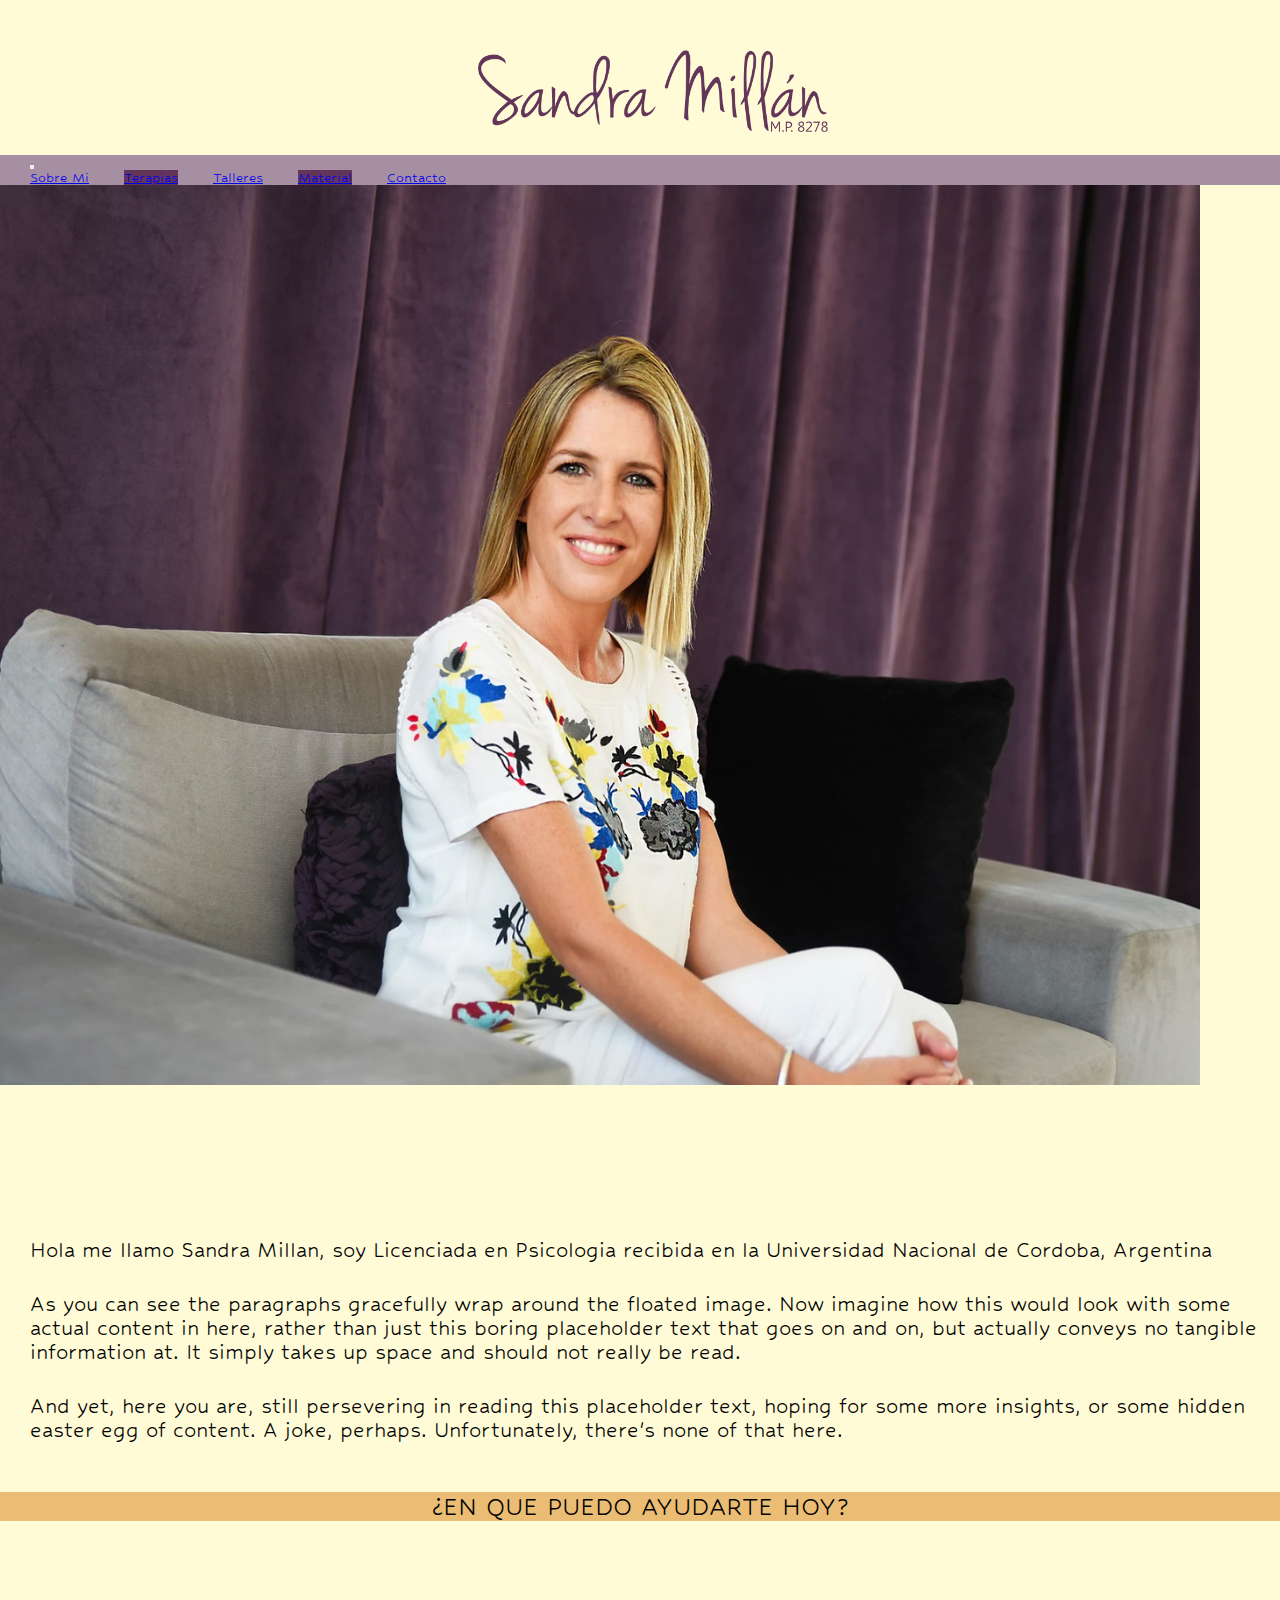
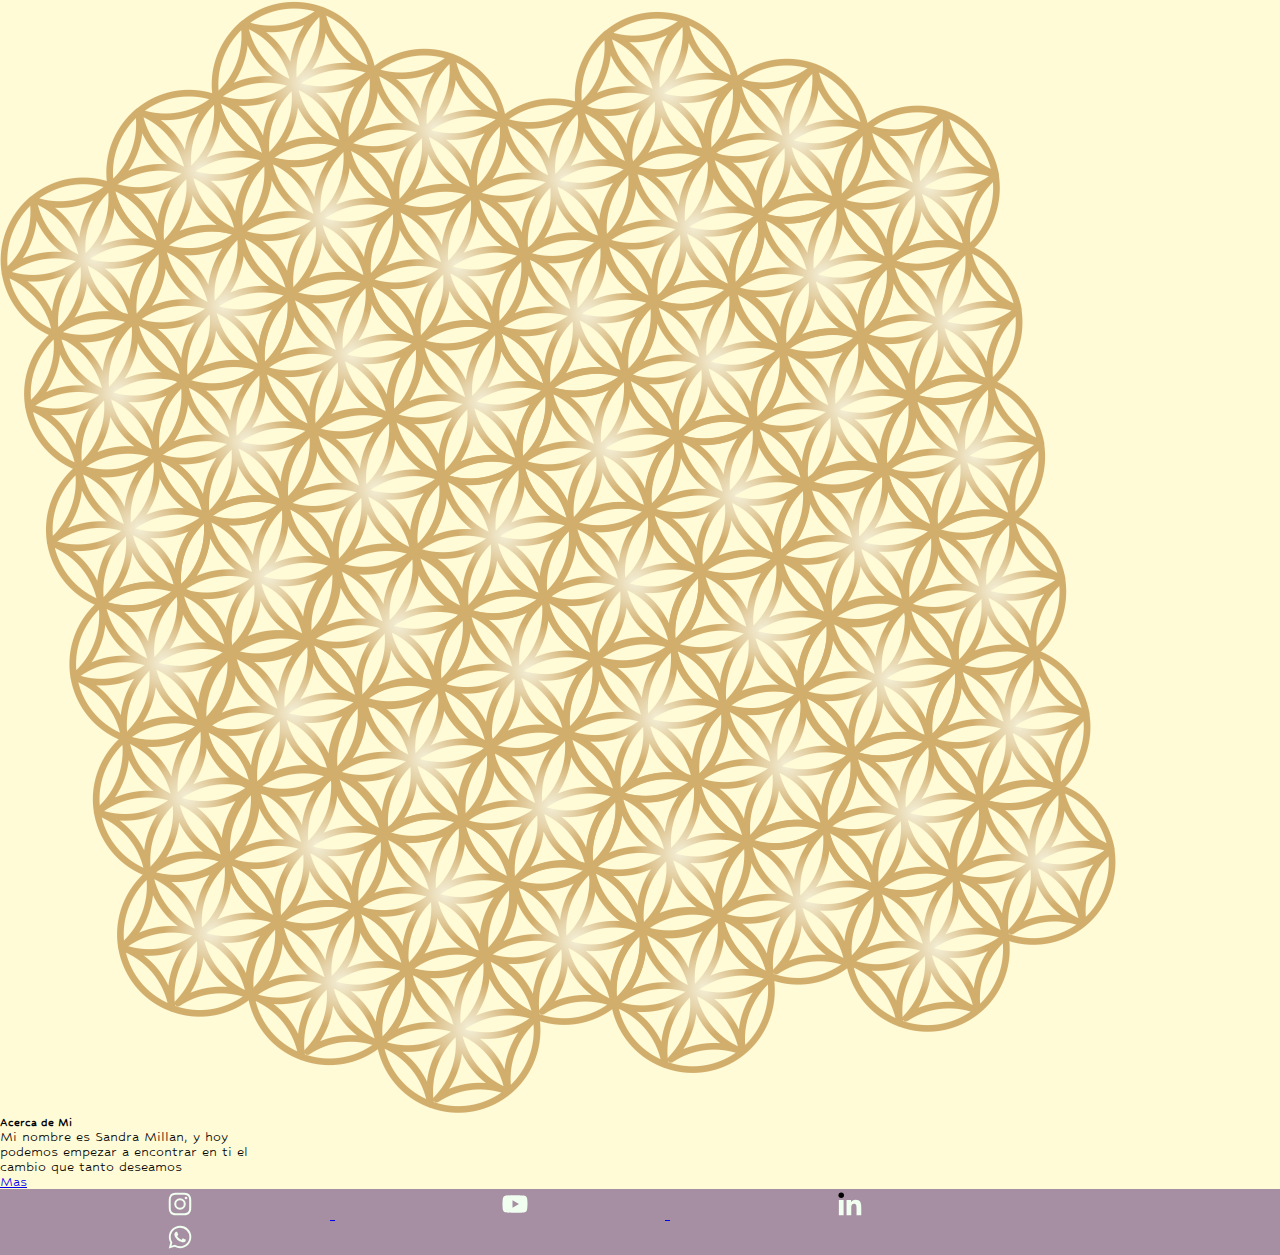
==== index.html @ e8ee353b "Add files via upload" ====
<!DOCTYPE html>
<html lang="es">

<head>
    <meta charset="UTF-8">
    <meta http-equiv="X-UA-Compatible" content="IE=edge">
    <meta name="viewport" content="width=device-width, initial-scale=1.0">
    <title>Sandra Millan</title>
    <link href="https://cdn.jsdelivr.net/npm/bootstrap@5.1.3/dist/css/bootstrap.min.css" rel="stylesheet"
        integrity="sha384-1BmE4kWBq78iYhFldvKuhfTAU6auU8tT94WrHftjDbrCEXSU1oBoqyl2QvZ6jIW3" crossorigin="anonymous">
    <link rel="stylesheet" href="./Estilo/style.css">
    <link rel="preconnect" href="https://fonts.googleapis.com">
    <link rel="preconnect" href="https://fonts.gstatic.com" crossorigin>
    <link href="https://fonts.googleapis.com/css2?family=Hubballi&display=swap" rel="stylesheet">



</head>

<body>

    <!-- <header class="encabezado">
        <nav class="navbar navbar-expand-lg navbar-dark bg-light">

            <div class="collapse navbar-collapse" id="navbarNav" style="background-color: #A78FA3;">


                <ul class="navbar-nav">

                    <a class="navbar-brand" href="./index.html">
                        <img src="Imagenes/SAN firmapixeles.png" alt="Firma Sandra" width="200"
                            class="rounded float-start mx-auto">

                    </a>
                    <li class="nav-item">
                        <a class="nav-link active" aria-current="page" href=".//Paginas/sobremi.html">Sobre Mi</a>
                    </li>
                    <li class="nav-item">
                        <a class="nav-link active" aria-current="page" href=".//Paginas/terapias.html">Terapias</a>
                    </li>
                    <li class="nav-item">
                        <a class="nav-link active" aria-current="page" href=".//Paginas/talleres.html">Talleres</a>
                    </li>
                    <li class="nav-item">
                        <a class="nav-link active" aria-current="page" href=".//Paginas/materiales.html">Material</a>
                    </li>
                    <li class="nav-item">
                        <a class="nav-link active" aria-current="page" href=".//Paginas/contacto.html">Contacto</a>
                    </li>

                    <img src="./Imagenes/SANflor degarade.png" alt="Forma1" width="50px" class="firmasan">

                </ul>
            </div>
        </nav>
    </header> -->

    <div class="layoutGrilla">
        <header>
            <a href="./index.html">
                <img class= "firmaSan"src="./Imagenes/SAN firmapixeles.png" alt="Firma San" class="img-fluid">
            </a>

            <nav class="navbar navbar-expand-lg navbar-light bg-light navbar navbar-dark">
                <div class="container" style="background-color: #A78FA3">
                    <a class="navbar-brand d-none" href="#"></a>
                    <button class="navbar-toggler" type="button" data-bs-toggle="collapse"
                        data-bs-target="#navbarNavAltMarkup" aria-controls="navbarNavAltMarkup" aria-expanded="false"
                        aria-label="Toggle navigation">
                        <span class="navbar-toggler-icon"></span>
                    </button>
                    <div class="collapse navbar-collapse" id="navbarNavAltMarkup">
                        <div class="navbar-nav">
                            <a class="nav-link text-center" aria-current="page" href="./Paginas/sobremi.html">Sobre Mi</a>
                            <a class="nav-link  text-center" style="background-color: #633659;" href="./Paginas/terapias.html">Terapias</a>
                            <a class="nav-link text-center" href="./Paginas/talleres.html">Talleres</a>
                            <a class="nav-link text-center" style="background-color: #633659;" href="./Paginas/materiales.html">Material</a>
                            <a class="nav-link" href="./Paginas/contacto.html">Contacto</a>
                        </div>
                    </div>
                </div>
            </nav>
        </header>
    </div>    
    <main>

        <section>
            <div class="clearfix">
                <img src="./Imagenes/sandra1.png" class="col-md-6 float-md-end mb-3 ms-md-3" alt="Sandra 1">

                <p class="parrafo1">
                    Hola me llamo Sandra Millan, soy Licenciada en Psicologia recibida en la Universidad Nacional de
                    Cordoba, Argentina
                </p>

                <p class="parrafo2">
                    As you can see the paragraphs gracefully wrap around the floated image. Now imagine how this would
                    look with some actual content in here, rather than just this boring placeholder text that goes on
                    and on, but actually conveys no tangible information at. It simply takes up space and should not
                    really be read.
                </p>

                <p class="parrafo3">
                    And yet, here you are, still persevering in reading this placeholder text, hoping for some more
                    insights, or some hidden easter egg of content. A joke, perhaps. Unfortunately, there's none of that
                    here.
                </p>
            </div>
        </section>

        <div class="enque">¿EN QUE PUEDO AYUDARTE HOY?</div>
    
                <div class="sobreMi">
                    <div class="mx-center">
                        
                            <div class="card" style="width: 18rem;">
                                <img src="./Imagenes/SANdorada textura1.png" class="card-img-top" alt="Geometria Sagrada">
                                <div class="card-body">
                                    <h5 class="card-title">Acerca de Mi</h5>
                                    <p class="card-text">Mi nombre es Sandra Millan, y hoy podemos empezar a encontrar en ti el cambio que tanto deseamos</p>
                                    <a href="./Paginas/sobremi.html" class="btn btn-primary">Mas</a>
                                </div>
                            </div>
                        
                    </div>
                </div>
                <!-- CARROUSEL -->
                <!-- <div id="carouselExampleCaptions" class="carousel slide" data-bs-ride="carousel">
                    <div class="carousel-indicators">
                      <button type="button" data-bs-target="#carouselExampleCaptions" data-bs-slide-to="0" class="active" aria-current="true" aria-label="Slide 1"></button>
                      <button type="button" data-bs-target="#carouselExampleCaptions" data-bs-slide-to="1" aria-label="Slide 2"></button>
                      <button type="button" data-bs-target="#carouselExampleCaptions" data-bs-slide-to="2" aria-label="Slide 3"></button>
                    </div>
                    <div class="carousel-inner">
                      <div class="carousel-item active">
                        <img src="./Imagenes/SANbase222pixeles.png" class="d-block w-100" alt="...">
                        <div class="carousel-caption d-none d-md-block">
                          <h5 sty>FRASES</h5>
                          <p>Eres el arquitecto de tu propia realidad, no te conviertas</p>
                        </div>
                      </div>
                      <div class="carousel-item">
                        <img src="./Imagenes/SANbase222pixeles.png" class="d-block w-100" alt="...">
                        <div class="carousel-caption d-none d-md-block">
                          <h5>Second slide label</h5>
                          <p>Some representative placeholder content for the second slide.</p>
                        </div>
                      </div>
                      <div class="carousel-item">
                        <img src="./Imagenes/SANbase222pixeles.png" class="d-block w-100" alt="...">
                        <div class="carousel-caption d-none d-md-block">
                          <h5>Third slide label</h5>
                          <p>Some representative placeholder content for the third slide.</p>
                        </div>
                      </div>
                    </div>
                    <button class="carousel-control-prev" type="button" data-bs-target="#carouselExampleCaptions" data-bs-slide="prev">
                      <span class="carousel-control-prev-icon" aria-hidden="true"></span>
                      <span class="visually-hidden">Previous</span>
                    </button>
                    <button class="carousel-control-next" type="button" data-bs-target="#carouselExampleCaptions" data-bs-slide="next">
                      <span class="carousel-control-next-icon" aria-hidden="true"></span>
                      <span class="visually-hidden">Next</span>
                    </button>
                  </div> -->
    </main>
    <!-- AQUI COMIENZA EL FOOTER -->
    <footer class="text-white" style="background-color: #A78FA3">
        <div class="conteiner">
            <nav class="col">
                <a href="https://www.instagram.com/lic_sandra_millan/?hl=es-la">
                    <svg xmlns="http://www.w3.org/2000/svg" width="24" height="24" viewBox="0 0 24 24"
                        style="fill: rgb(247, 247, 247);transform: msFilter">
                        <path
                            d="M11.999 7.377a4.623 4.623 0 1 0 0 9.248 4.623 4.623 0 0 0 0-9.248zm0 7.627a3.004 3.004 0 1 1 0-6.008 3.004 3.004 0 0 1 0 6.008z">
                        </path>
                        <circle cx="16.806" cy="7.207" r="1.078"></circle>
                        <path
                            d="M20.533 6.111A4.605 4.605 0 0 0 17.9 3.479a6.606 6.606 0 0 0-2.186-.42c-.963-.042-1.268-.054-3.71-.054s-2.755 0-3.71.054a6.554 6.554 0 0 0-2.184.42 4.6 4.6 0 0 0-2.633 2.632 6.585 6.585 0 0 0-.419 2.186c-.043.962-.056 1.267-.056 3.71 0 2.442 0 2.753.056 3.71.015.748.156 1.486.419 2.187a4.61 4.61 0 0 0 2.634 2.632 6.584 6.584 0 0 0 2.185.45c.963.042 1.268.055 3.71.055s2.755 0 3.71-.055a6.615 6.615 0 0 0 2.186-.419 4.613 4.613 0 0 0 2.633-2.633c.263-.7.404-1.438.419-2.186.043-.962.056-1.267.056-3.71s0-2.753-.056-3.71a6.581 6.581 0 0 0-.421-2.217zm-1.218 9.532a5.043 5.043 0 0 1-.311 1.688 2.987 2.987 0 0 1-1.712 1.711 4.985 4.985 0 0 1-1.67.311c-.95.044-1.218.055-3.654.055-2.438 0-2.687 0-3.655-.055a4.96 4.96 0 0 1-1.669-.311 2.985 2.985 0 0 1-1.719-1.711 5.08 5.08 0 0 1-.311-1.669c-.043-.95-.053-1.218-.053-3.654 0-2.437 0-2.686.053-3.655a5.038 5.038 0 0 1 .311-1.687c.305-.789.93-1.41 1.719-1.712a5.01 5.01 0 0 1 1.669-.311c.951-.043 1.218-.055 3.655-.055s2.687 0 3.654.055a4.96 4.96 0 0 1 1.67.311 2.991 2.991 0 0 1 1.712 1.712 5.08 5.08 0 0 1 .311 1.669c.043.951.054 1.218.054 3.655 0 2.436 0 2.698-.043 3.654h-.011z">
                        </path>
                    </svg>
                </a>
                <a href="https://www.youtube.com/channel/UCzfjyy29Os_QLKEKeTalNIg" target="_blank">
                    <svg xmlns="http://www.w3.org/2000/svg" width="24" height="24" viewBox="0 0 24 24"
                        style="fill: rgba(0, 0, 0, 1);transform: msFilter">
                        <path
                            d="M21.593 7.203a2.506 2.506 0 0 0-1.762-1.766C18.265 5.007 12 5 12 5s-6.264-.007-7.831.404a2.56 2.56 0 0 0-1.766 1.778c-.413 1.566-.417 4.814-.417 4.814s-.004 3.264.406 4.814c.23.857.905 1.534 1.763 1.765 1.582.43 7.83.437 7.83.437s6.265.007 7.831-.403a2.515 2.515 0 0 0 1.767-1.763c.414-1.565.417-4.812.417-4.812s.02-3.265-.407-4.831zM9.996 15.005l.005-6 5.207 3.005-5.212 2.995z">
                        </path>
                    </svg>
                </a>
                <a href="https://www.linkedin.com/in/sandra-millan-aa9677109/" target="_blank">
                    <svg xmlns="http://www.w3.org/2000/svg" width="24" height="24" viewBox="0 0 24 24"
                        style="fill: rgba(0, 0, 0, 1);transform: msFilter">
                        <circle cx="4.983" cy="5.009" r="2.188"></circle>
                        <path
                            d="M9.237 8.855v12.139h3.769v-6.003c0-1.584.298-3.118 2.262-3.118 1.937 0 1.961 1.811 1.961 3.218v5.904H21v-6.657c0-3.27-.704-5.783-4.526-5.783-1.835 0-3.065 1.007-3.568 1.96h-.051v-1.66H9.237zm-6.142 0H6.87v12.139H3.095z">
                        </path>
                    </svg>
                </a>
                <a href="https://wa.we/543513298689" target="_blank">
                    <svg xmlns="http://www.w3.org/2000/svg" width="24" height="24" viewBox="0 0 24 24"
                        style="fill: rgba(0, 0, 0, 1);transform: msFilter">
                        <path fill-rule="evenodd" clip-rule="evenodd"
                            d="M18.403 5.633A8.919 8.919 0 0 0 12.053 3c-4.948 0-8.976 4.027-8.978 8.977 0 1.582.413 3.126 1.198 4.488L3 21.116l4.759-1.249a8.981 8.981 0 0 0 4.29 1.093h.004c4.947 0 8.975-4.027 8.977-8.977a8.926 8.926 0 0 0-2.627-6.35m-6.35 13.812h-.003a7.446 7.446 0 0 1-3.798-1.041l-.272-.162-2.824.741.753-2.753-.177-.282a7.448 7.448 0 0 1-1.141-3.971c.002-4.114 3.349-7.461 7.465-7.461a7.413 7.413 0 0 1 5.275 2.188 7.42 7.42 0 0 1 2.183 5.279c-.002 4.114-3.349 7.462-7.461 7.462m4.093-5.589c-.225-.113-1.327-.655-1.533-.73-.205-.075-.354-.112-.504.112s-.58.729-.711.879-.262.168-.486.056-.947-.349-1.804-1.113c-.667-.595-1.117-1.329-1.248-1.554s-.014-.346.099-.458c.101-.1.224-.262.336-.393.112-.131.149-.224.224-.374s.038-.281-.019-.393c-.056-.113-.505-1.217-.692-1.666-.181-.435-.366-.377-.504-.383a9.65 9.65 0 0 0-.429-.008.826.826 0 0 0-.599.28c-.206.225-.785.767-.785 1.871s.804 2.171.916 2.321c.112.15 1.582 2.415 3.832 3.387.536.231.954.369 1.279.473.537.171 1.026.146 1.413.089.431-.064 1.327-.542 1.514-1.066.187-.524.187-.973.131-1.067-.056-.094-.207-.151-.43-.263">
                        </path>
                    </svg>
                </a>
            </nav>
        </div>

    </footer>
    <!-- ACA TERMINA EL FOOTER -->
    <script src="https://cdn.jsdelivr.net/npm/@popperjs/core@2.10.2/dist/umd/popper.min.js"
        integrity="sha384-7+zCNj/IqJ95wo16oMtfsKbZ9ccEh31eOz1HGyDuCQ6wgnyJNSYdrPa03rtR1zdB"
        crossorigin="anonymous"></script>
    <script src="https://cdn.jsdelivr.net/npm/bootstrap@5.1.3/dist/js/bootstrap.min.js"
        integrity="sha384-QJHtvGhmr9XOIpI6YVutG+2QOK9T+ZnN4kzFN1RtK3zEFEIsxhlmWl5/YESvpZ13"
        crossorigin="anonymous"></script>
</body>

</html>
---- Estilo/style.css ----
*{
    margin: 0;
    padding: 0;
    font-family: 'Hubballi', cursive;
    
}


body{
    background-color: #FFFBD6;
}

.container1{
    background-color: #EBBC74;
}

.firmaSan{
    margin-left: 35%;
    width: 350px;
}


footer svg{
    width: 300px;
    height: 30px;
    margin-left: 30px;
}

footer svg path{
    fill  :honeydew;
}

footer svg path:hover{
    fill  :black;
}
 
header a{
    width: 300px;
    height: 40px;
    margin-left: 30px;
}

header img{
    margin-top: 50px;
    margin-bottom: 20px;
}

.parrafo1{
    margin-top: 150px;
    margin-left: 30px;
    font-size: 25px;
    font-weight: 15px;

}

.parrafo2{
    margin-top: 30px;
    margin-left: 30px;
    font-size: 25px;
    font-weight: 15px;

}

.parrafo3{
    margin-top: 30px;
    margin-left: 30px;
    font-size: 25px;
    font-weight: 15px;
}

.enque{
    background-color: #EBBC74;
    font-size: 30px;
    text-align: center;
    margin-top: 50px;
    margin-bottom: 80px;
    align-items: center;
}

.titulo1{
    margin-top: 100px;
    margin-bottom: 1px;
    text-align: center;
    font-size: 50px;
}
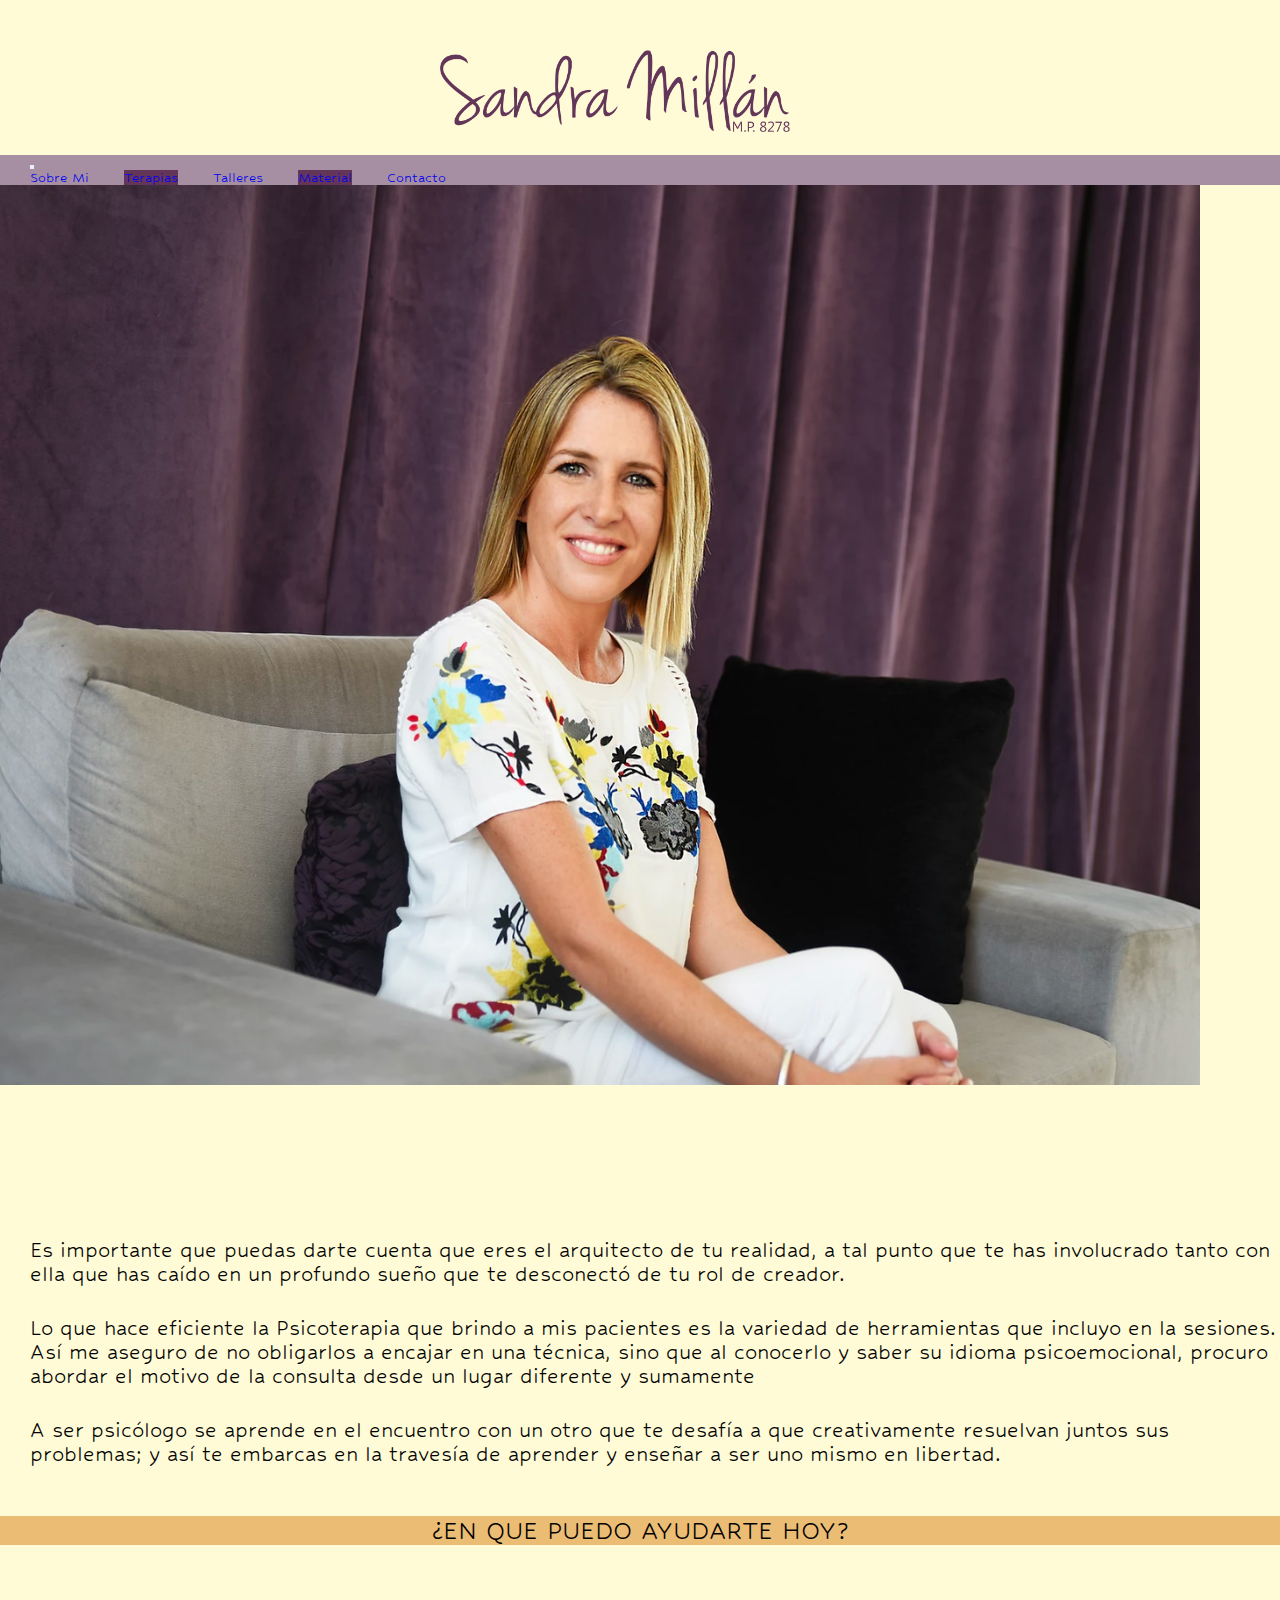
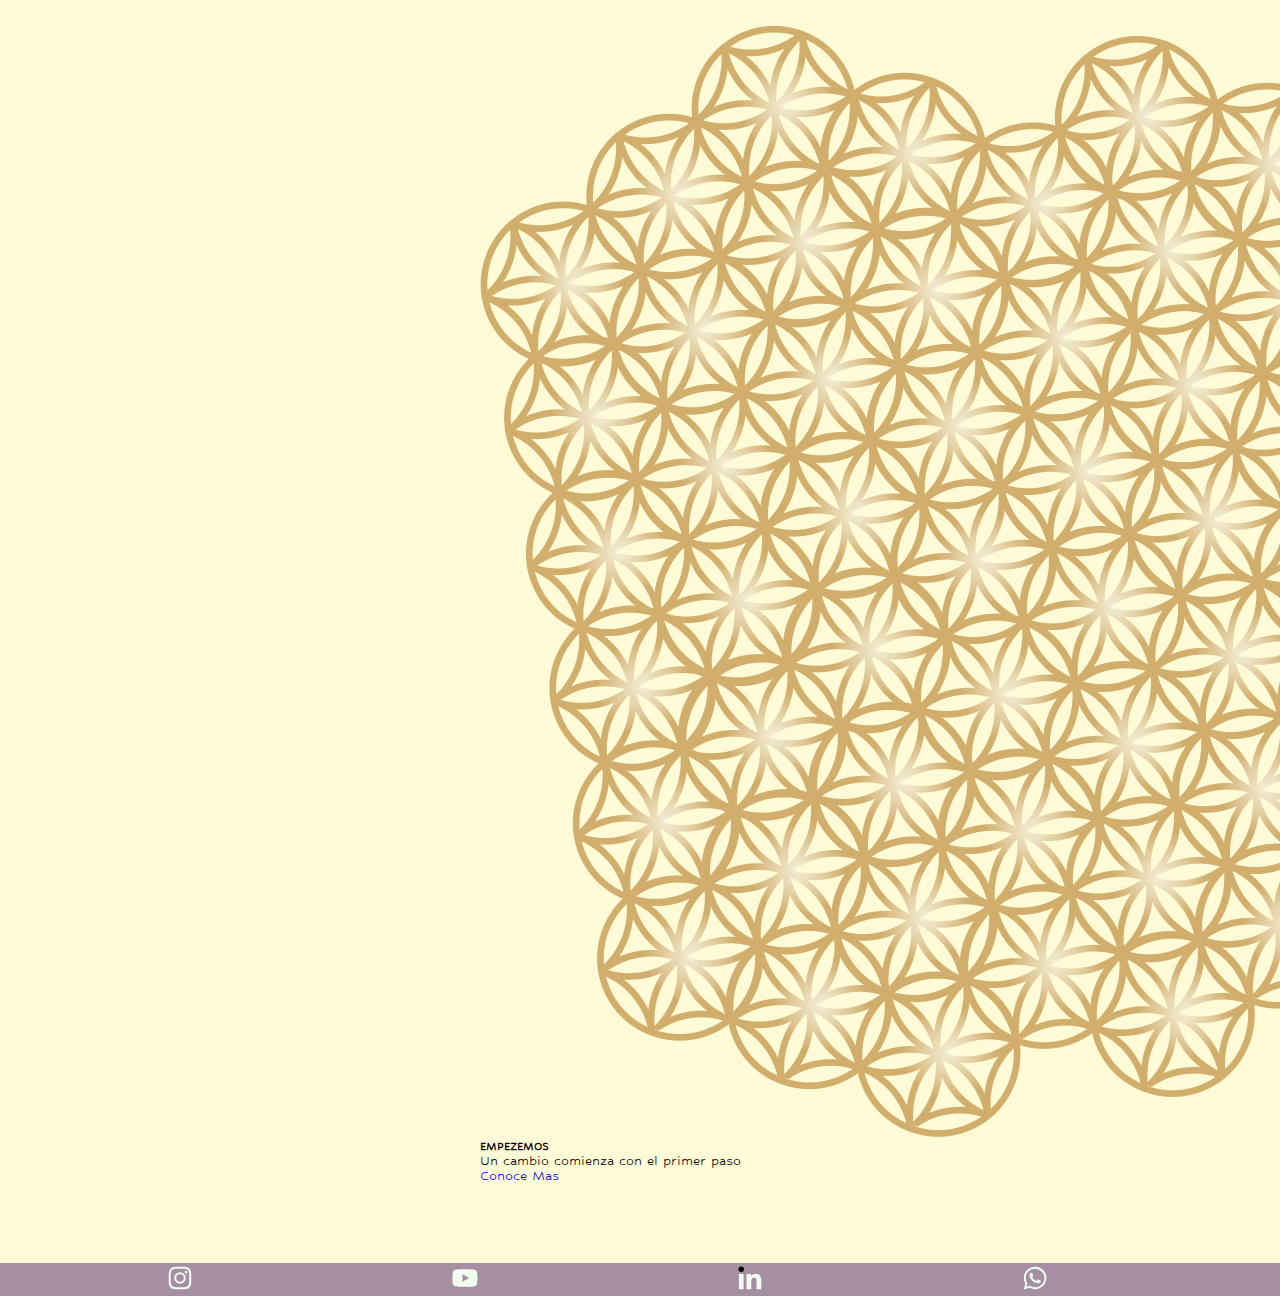
==== commit cfe32c14: "nuevo cambio" ====
--- a/index.html
+++ b/index.html
@@ -89,21 +89,15 @@
                 <img src="./Imagenes/sandra1.png" class="col-md-6 float-md-end mb-3 ms-md-3" alt="Sandra 1">
 
                 <p class="parrafo1">
-                    Hola me llamo Sandra Millan, soy Licenciada en Psicologia recibida en la Universidad Nacional de
-                    Cordoba, Argentina
+                    Es importante que puedas darte cuenta que eres el arquitecto de tu realidad, a tal punto que te has involucrado tanto con ella que has caído en un profundo sueño que te desconectó de tu rol de creador.
                 </p>
 
                 <p class="parrafo2">
-                    As you can see the paragraphs gracefully wrap around the floated image. Now imagine how this would
-                    look with some actual content in here, rather than just this boring placeholder text that goes on
-                    and on, but actually conveys no tangible information at. It simply takes up space and should not
-                    really be read.
+                    Lo que hace eficiente la Psicoterapia que brindo a mis pacientes es la variedad de herramientas que incluyo en la sesiones. Así me aseguro de no obligarlos a encajar en una técnica, sino que al conocerlo y saber su idioma psicoemocional, procuro abordar el motivo de la consulta desde un lugar diferente y sumamente
                 </p>
 
                 <p class="parrafo3">
-                    And yet, here you are, still persevering in reading this placeholder text, hoping for some more
-                    insights, or some hidden easter egg of content. A joke, perhaps. Unfortunately, there's none of that
-                    here.
+                    A ser psicólogo se aprende en el encuentro con un otro que te desafía a que creativamente resuelvan juntos sus problemas; y así te embarcas en la travesía de aprender y enseñar a ser uno mismo en libertad. 
                 </p>
             </div>
         </section>
@@ -116,9 +110,9 @@
                             <div class="card" style="width: 18rem;">
                                 <img src="./Imagenes/SANdorada textura1.png" class="card-img-top" alt="Geometria Sagrada">
                                 <div class="card-body">
-                                    <h5 class="card-title">Acerca de Mi</h5>
-                                    <p class="card-text">Mi nombre es Sandra Millan, y hoy podemos empezar a encontrar en ti el cambio que tanto deseamos</p>
-                                    <a href="./Paginas/sobremi.html" class="btn btn-primary">Mas</a>
+                                    <h5 class="card-title">EMPEZEMOS</h5>
+                                    <p class="card-text">Un cambio comienza con el primer paso</p>
+                                    <a href="./Paginas/terapias.html" class="btn btn-primary">Conoce Mas</a>
                                 </div>
                             </div>
                         
--- a/Estilo/style.css
+++ b/Estilo/style.css
@@ -2,7 +2,6 @@
     margin: 0;
     padding: 0;
     font-family: 'Hubballi', cursive;
-    
 }
 
 
@@ -15,15 +14,15 @@
 }
 
 .firmaSan{
-    margin-left: 35%;
+    margin-left: 32%;
     width: 350px;
 }
 
 
 footer svg{
-    width: 300px;
+    width: 200px;
     height: 30px;
-    margin-left: 30px;
+    margin-left: 80px;
 }
 
 footer svg path{
@@ -33,9 +32,9 @@
 footer svg path:hover{
     fill  :black;
 }
- 
+
 header a{
-    width: 300px;
+    width: 200px;
     height: 40px;
     margin-left: 30px;
 }
@@ -82,4 +81,95 @@
     margin-bottom: 1px;
     text-align: center;
     font-size: 50px;
-}+}
+
+.card{
+    margin: 20px 50px 80px 480px;
+}
+
+.terapiasTitulo{
+    text-align: center;
+    margin-top: 50px;
+    margin-bottom: 50px;
+}
+
+footer{
+    margin-top: 50px;
+}
+
+.divTalleres{
+    background-color:#EBBC74;
+    display: flex;
+    flex-direction: column;
+    align-items: center;
+    flex-wrap: nowrap;
+}
+
+.Boton1{
+    text-decoration: none;
+    width: 10px; 
+    flex-direction: column;
+    background-color: #633659;
+    width: 200px; 
+    margin-top: 30px;
+    border-radius: 2px;
+    box-shadow: 0 0 15px 0 white;
+    text-align: center;
+    font-size: 20px;
+    font-weight: 10px;
+}
+
+.Boton2{
+    text-decoration: none;
+    width: 10px;
+    flex-direction: column; 
+    background-color: #A78FA3;
+    width: 200px;
+    margin-top: 30px;
+    border-radius: 2px;
+    box-shadow: 0 0 15px 0 white;
+    text-align: center;
+    margin-bottom: 30px;
+    font-size: 20px;
+    font-weight: 10px;
+}
+
+.MasInformacion{
+    margin-top: 100px;
+    text-align: center;
+}
+
+a{
+    text-decoration: none;
+}
+
+.formulario{
+    margin: 100px 50px 100px 300px;
+    text-align: center;
+}
+
+.formulario button{
+    margin-left: -250px;
+}
+
+.pMateriales{
+
+    font-size: 20px;
+    font-weight: 10px;
+    text-align: center;
+    background-color: #A78FA3;
+    border-radius: 5px;
+    margin: 10px 20px 10px 20px;
+}
+
+iframe{
+    width: 500px;
+    height: 400px;
+    margin-left: 375px;
+}
+
+.titulosMateriales{
+    text-align: center;
+    font-size: 25px;
+    margin-top: 50px;
+}
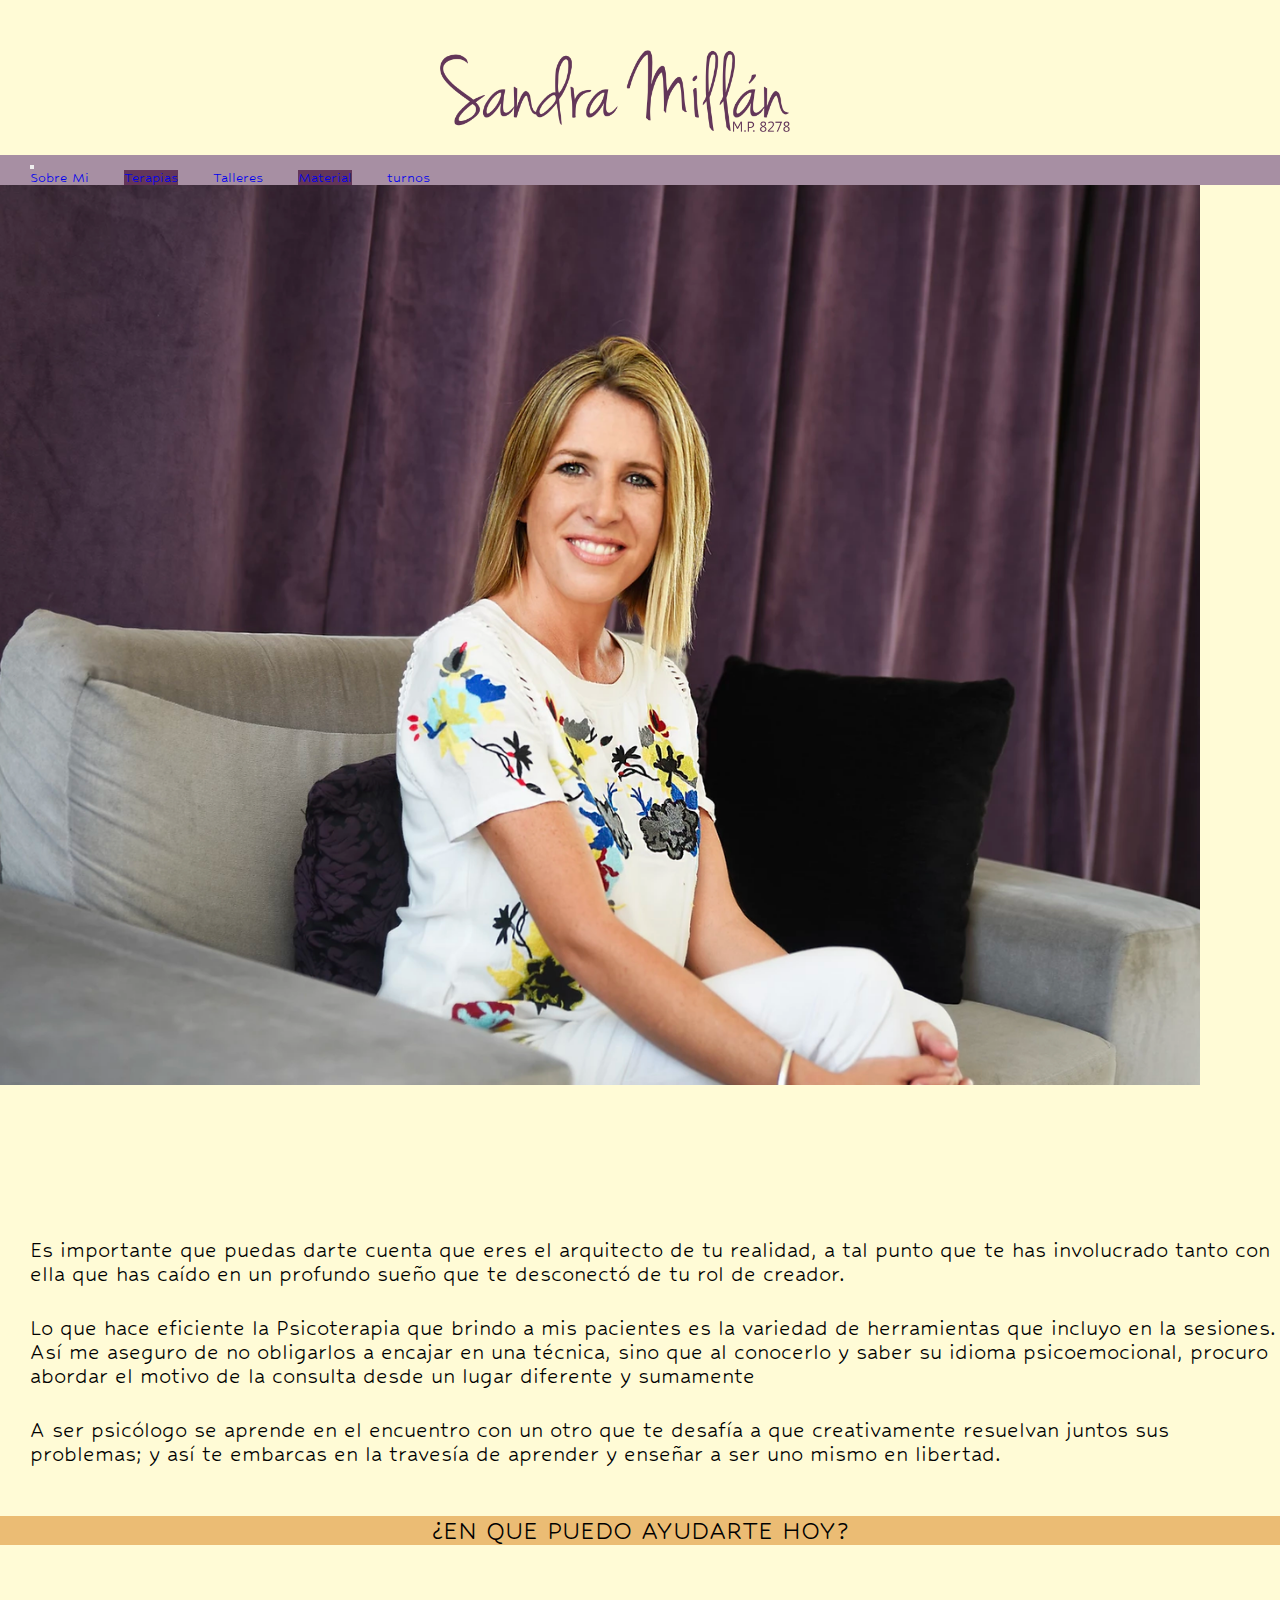
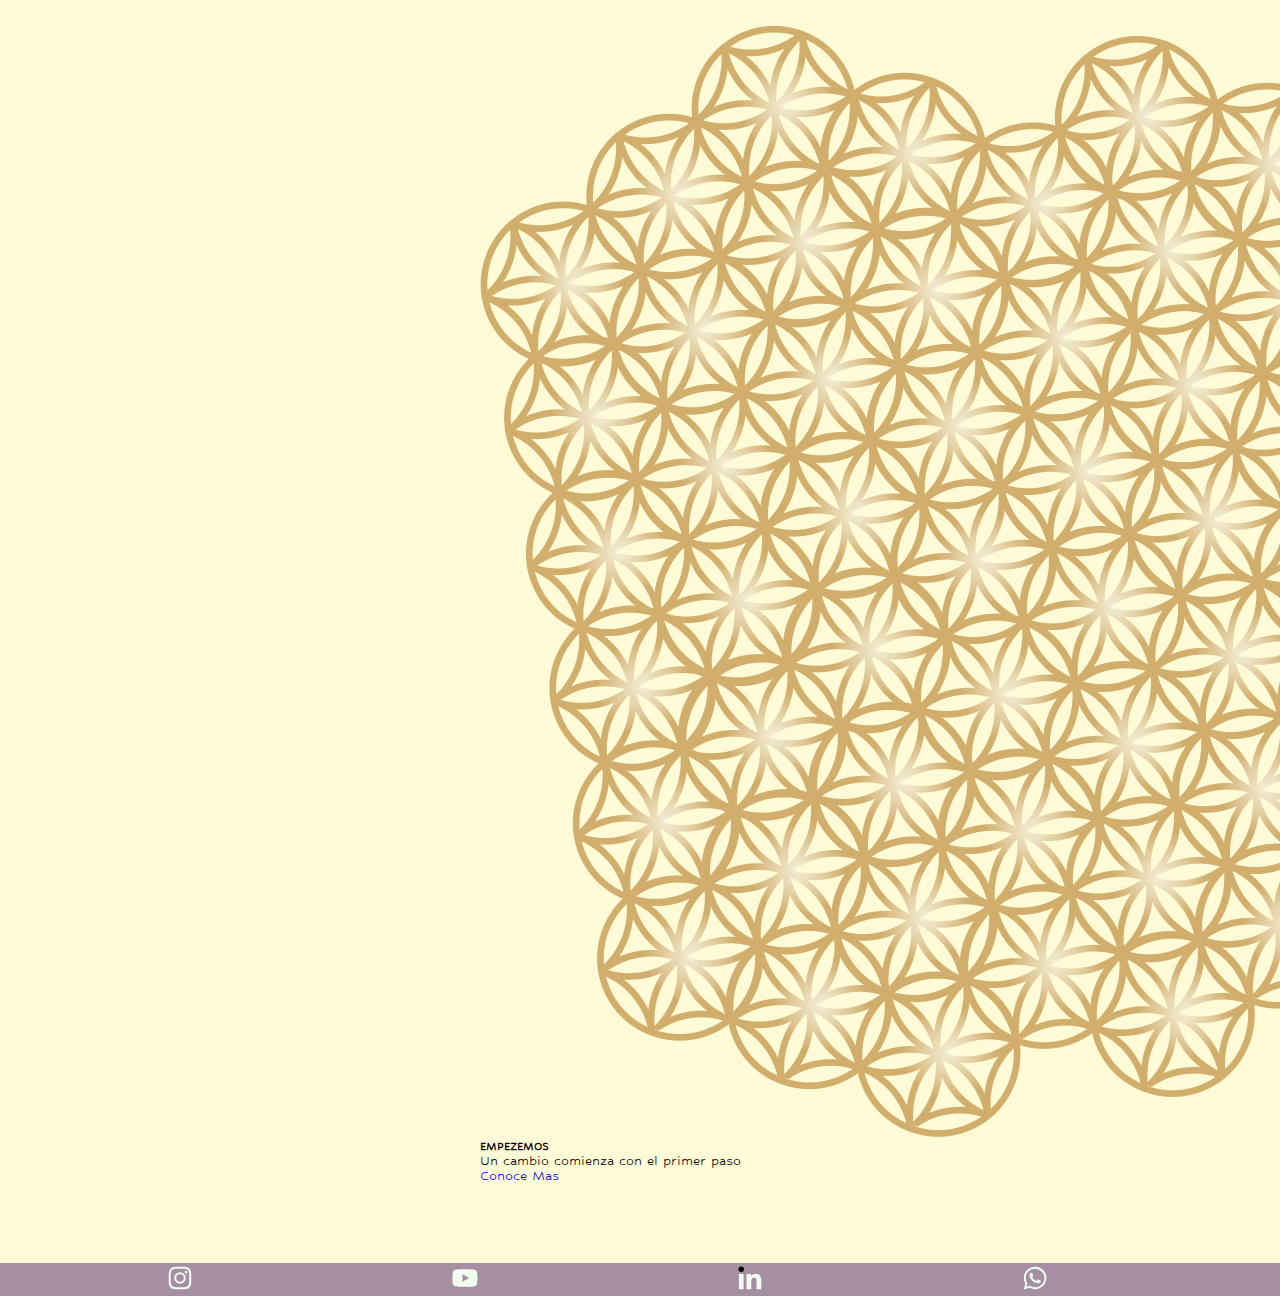
==== commit 6705381a: "MODIFICACIONES" ====
--- a/index.html
+++ b/index.html
@@ -19,41 +19,6 @@
 
 <body>
 
-    <!-- <header class="encabezado">
-        <nav class="navbar navbar-expand-lg navbar-dark bg-light">
-
-            <div class="collapse navbar-collapse" id="navbarNav" style="background-color: #A78FA3;">
-
-
-                <ul class="navbar-nav">
-
-                    <a class="navbar-brand" href="./index.html">
-                        <img src="Imagenes/SAN firmapixeles.png" alt="Firma Sandra" width="200"
-                            class="rounded float-start mx-auto">
-
-                    </a>
-                    <li class="nav-item">
-                        <a class="nav-link active" aria-current="page" href=".//Paginas/sobremi.html">Sobre Mi</a>
-                    </li>
-                    <li class="nav-item">
-                        <a class="nav-link active" aria-current="page" href=".//Paginas/terapias.html">Terapias</a>
-                    </li>
-                    <li class="nav-item">
-                        <a class="nav-link active" aria-current="page" href=".//Paginas/talleres.html">Talleres</a>
-                    </li>
-                    <li class="nav-item">
-                        <a class="nav-link active" aria-current="page" href=".//Paginas/materiales.html">Material</a>
-                    </li>
-                    <li class="nav-item">
-                        <a class="nav-link active" aria-current="page" href=".//Paginas/contacto.html">Contacto</a>
-                    </li>
-
-                    <img src="./Imagenes/SANflor degarade.png" alt="Forma1" width="50px" class="firmasan">
-
-                </ul>
-            </div>
-        </nav>
-    </header> -->
 
     <div class="layoutGrilla">
         <header>
@@ -75,7 +40,7 @@
                             <a class="nav-link  text-center" style="background-color: #633659;" href="./Paginas/terapias.html">Terapias</a>
                             <a class="nav-link text-center" href="./Paginas/talleres.html">Talleres</a>
                             <a class="nav-link text-center" style="background-color: #633659;" href="./Paginas/materiales.html">Material</a>
-                            <a class="nav-link" href="./Paginas/contacto.html">Contacto</a>
+                            <a class="nav-link" href="./Paginas/turnos.html">turnos</a>
                         </div>
                     </div>
                 </div>
@@ -97,7 +62,7 @@
                 </p>
 
                 <p class="parrafo3">
-                    A ser psicólogo se aprende en el encuentro con un otro que te desafía a que creativamente resuelvan juntos sus problemas; y así te embarcas en la travesía de aprender y enseñar a ser uno mismo en libertad. 
+                    A ser psicólogo se aprende en el encuentro con un otro que te desafía a que creativamente resuelvan juntos sus problemas; y así te embarcas en la travesía de aprender y enseñar a ser uno mismo en libertad.
                 </p>
             </div>
         </section>
@@ -118,45 +83,7 @@
                         
                     </div>
                 </div>
-                <!-- CARROUSEL -->
-                <!-- <div id="carouselExampleCaptions" class="carousel slide" data-bs-ride="carousel">
-                    <div class="carousel-indicators">
-                      <button type="button" data-bs-target="#carouselExampleCaptions" data-bs-slide-to="0" class="active" aria-current="true" aria-label="Slide 1"></button>
-                      <button type="button" data-bs-target="#carouselExampleCaptions" data-bs-slide-to="1" aria-label="Slide 2"></button>
-                      <button type="button" data-bs-target="#carouselExampleCaptions" data-bs-slide-to="2" aria-label="Slide 3"></button>
-                    </div>
-                    <div class="carousel-inner">
-                      <div class="carousel-item active">
-                        <img src="./Imagenes/SANbase222pixeles.png" class="d-block w-100" alt="...">
-                        <div class="carousel-caption d-none d-md-block">
-                          <h5 sty>FRASES</h5>
-                          <p>Eres el arquitecto de tu propia realidad, no te conviertas</p>
-                        </div>
-                      </div>
-                      <div class="carousel-item">
-                        <img src="./Imagenes/SANbase222pixeles.png" class="d-block w-100" alt="...">
-                        <div class="carousel-caption d-none d-md-block">
-                          <h5>Second slide label</h5>
-                          <p>Some representative placeholder content for the second slide.</p>
-                        </div>
-                      </div>
-                      <div class="carousel-item">
-                        <img src="./Imagenes/SANbase222pixeles.png" class="d-block w-100" alt="...">
-                        <div class="carousel-caption d-none d-md-block">
-                          <h5>Third slide label</h5>
-                          <p>Some representative placeholder content for the third slide.</p>
-                        </div>
-                      </div>
-                    </div>
-                    <button class="carousel-control-prev" type="button" data-bs-target="#carouselExampleCaptions" data-bs-slide="prev">
-                      <span class="carousel-control-prev-icon" aria-hidden="true"></span>
-                      <span class="visually-hidden">Previous</span>
-                    </button>
-                    <button class="carousel-control-next" type="button" data-bs-target="#carouselExampleCaptions" data-bs-slide="next">
-                      <span class="carousel-control-next-icon" aria-hidden="true"></span>
-                      <span class="visually-hidden">Next</span>
-                    </button>
-                  </div> -->
+               
     </main>
     <!-- AQUI COMIENZA EL FOOTER -->
     <footer class="text-white" style="background-color: #A78FA3">
@@ -210,6 +137,7 @@
     <script src="https://cdn.jsdelivr.net/npm/bootstrap@5.1.3/dist/js/bootstrap.min.js"
         integrity="sha384-QJHtvGhmr9XOIpI6YVutG+2QOK9T+ZnN4kzFN1RtK3zEFEIsxhlmWl5/YESvpZ13"
         crossorigin="anonymous"></script>
+    <script src="./js/index.js"></script>
 </body>
 
 </html>--- a/Estilo/style.css
+++ b/Estilo/style.css
@@ -173,3 +173,26 @@
     font-size: 25px;
     margin-top: 50px;
 }
+
+.turnero{
+
+    text-decoration: none;
+    width: 10px; 
+    flex-direction: column;
+    background-color: #633659;
+    width: 200px; 
+    margin-top: 30px;
+    border-radius: 2px;
+    box-shadow: 0 0 15px 0 white;
+    text-align: center;
+    font-size: 20px;
+    font-weight: 10px;
+}
+
+.tituloTurnero{
+    margin-top: 100px;
+    margin-bottom: 1px;
+    text-align: center;
+    font-size: 50px;
+
+}